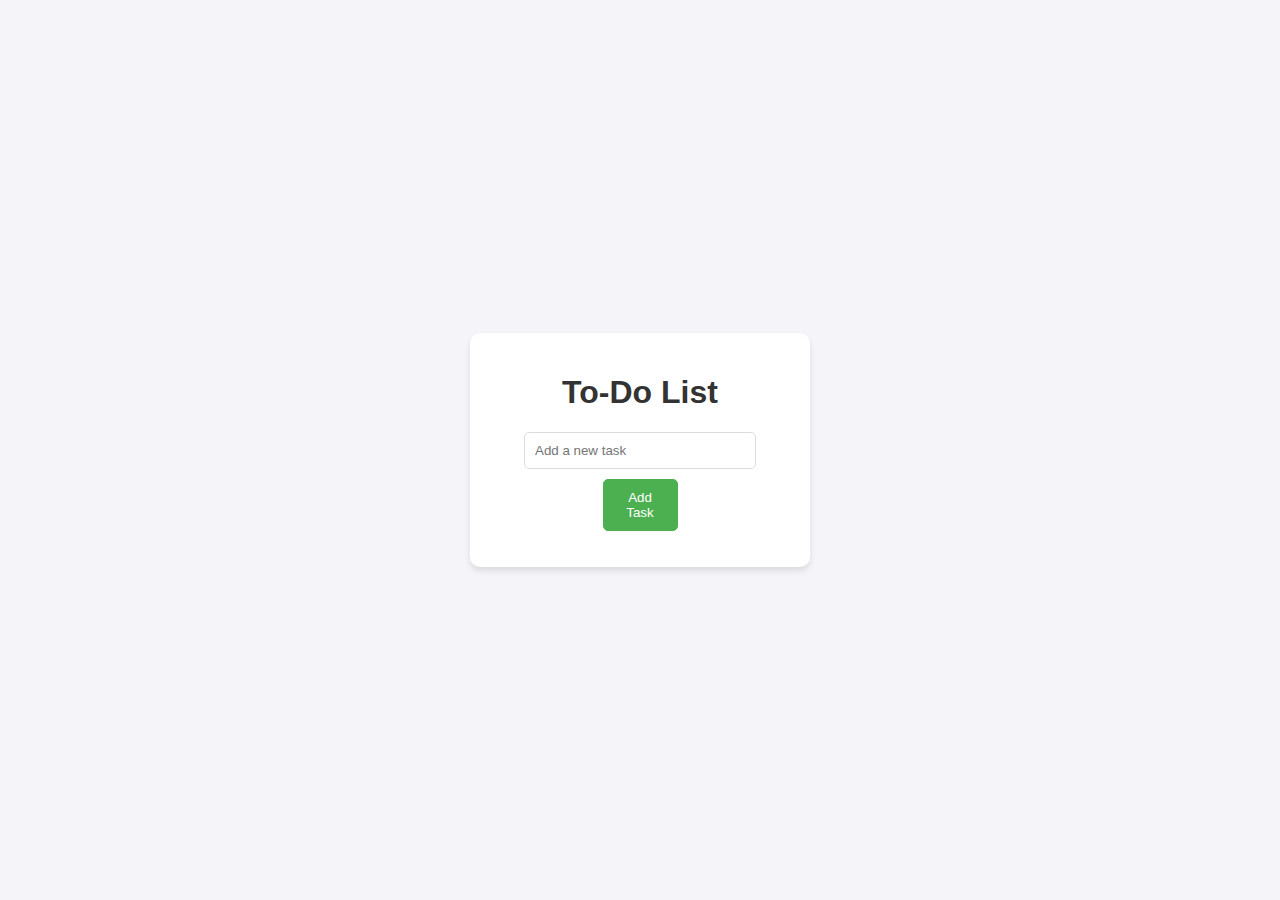
==== todo/index.html @ 935cbee1 "Add files via upload" ====
<!DOCTYPE html>
<html lang="en">
<head>
    <meta charset="UTF-8">
    <meta name="viewport" content="width=device-width, initial-scale=1.0">
    <title>To-Do List App</title>
    <link rel="stylesheet" href="styles.css">
</head>
<body>
    <div class="container">
        <h1>To-Do List</h1>
        <input type="text" id="taskInput" placeholder="Add a new task">
        <button id="addTaskButton">Add Task</button>
        <ul id="taskList"></ul>
    </div>

    <script src="script.js"></script>
</body>
</html>
---- todo/styles.css ----
body {
    font-family: Arial, sans-serif;
    background-color: #f4f4f9;
    margin: 0;
    padding: 0;
    display: flex;
    justify-content: center;
    align-items: center;
    height: 100vh;
}

.container {
    text-align: center;
    background-color: white;
    border-radius: 10px;
    padding: 20px;
    box-shadow: 0 4px 6px rgba(0, 0, 0, 0.1);
    width: 300px;
}

h1 {
    color: #333;
}

input {
    padding: 10px;
    width: 70%;
    margin-bottom: 10px;
    border: 1px solid #ddd;
    border-radius: 5px;
    outline: none;
}

button {
    padding: 10px;
    width: 25%;
    border: 1px solid #4CAF50;
    background-color: #4CAF50;
    color: white;
    border-radius: 5px;
    cursor: pointer;
}

button:hover {
    background-color: #45a049;
}

ul {
    list-style-type: none;
    padding: 0;
}

li {
    padding: 8px;
    margin: 5px 0;
    background-color: #f9f9f9;
    border-radius: 5px;
    display: flex;
    justify-content: space-between;
    align-items: center;
}

li.completed {
    text-decoration: line-through;
    background-color: #d3ffd3;
}

.deleteButton {
    background-color: #f44336;
    color: white;
    border: none;
    border-radius: 50%;
    padding: 5px 10px;
    cursor: pointer;
}

.deleteButton:hover {
    background-color: #e53935;
}
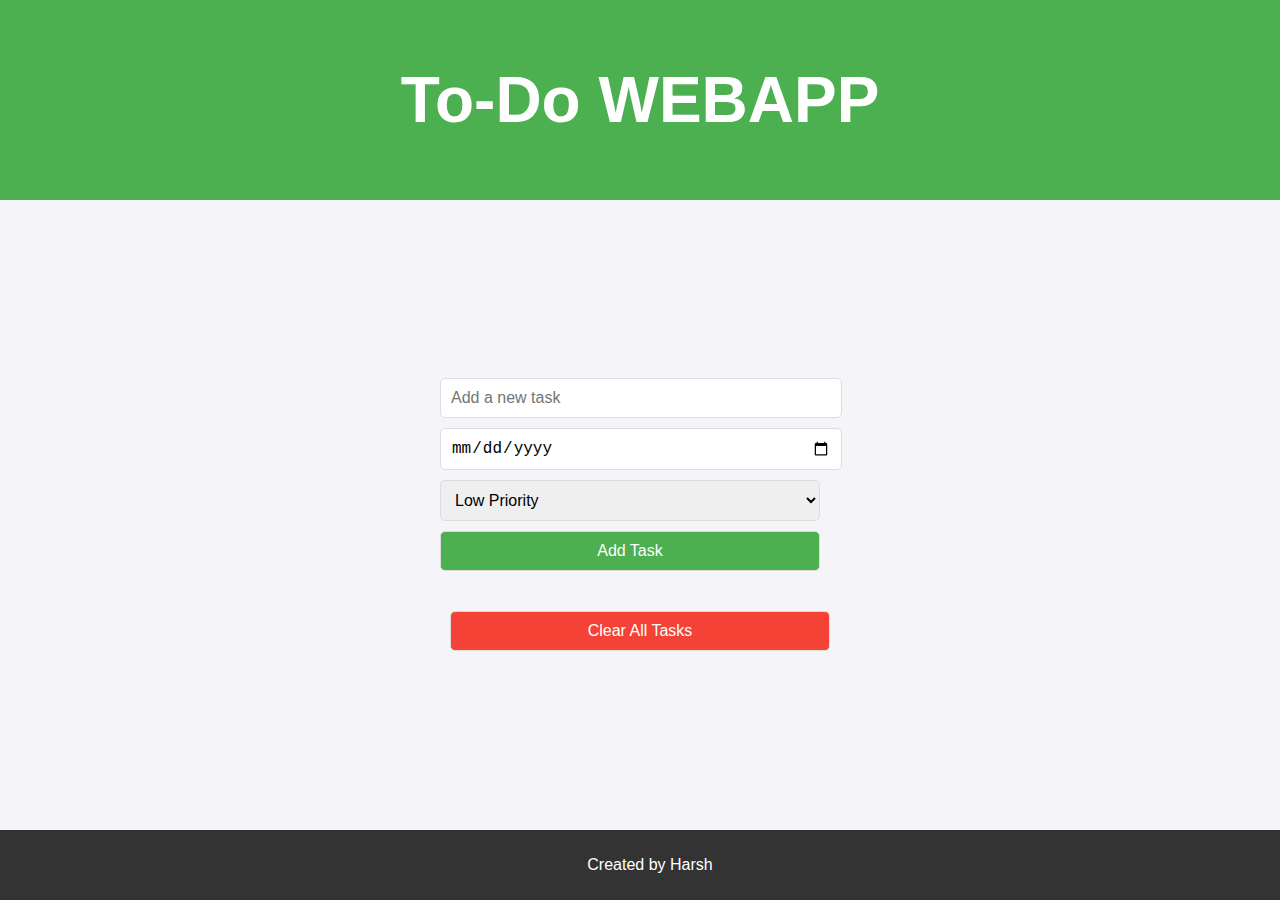
==== commit 32c6bf17: "Add files via upload" ====
--- a/todo/index.html
+++ b/todo/index.html
@@ -3,16 +3,33 @@
 <head>
     <meta charset="UTF-8">
     <meta name="viewport" content="width=device-width, initial-scale=1.0">
-    <title>To-Do List App</title>
+    <title>Advanced To-Do List App</title>
     <link rel="stylesheet" href="styles.css">
 </head>
 <body>
-    <div class="container">
-        <h1>To-Do List</h1>
-        <input type="text" id="taskInput" placeholder="Add a new task">
-        <button id="addTaskButton">Add Task</button>
+    <header>
+        <h1> To-Do WEBAPP</h1>
+    </header>
+
+    <main class="container">
+        <div class="task-input-container">
+            <input type="text" id="taskInput" placeholder="Add a new task">
+            <input type="date" id="dueDate" placeholder="Due Date">
+            <select id="prioritySelect">
+                <option value="low">Low Priority</option>
+                <option value="medium">Medium Priority</option>
+                <option value="high">High Priority</option>
+            </select>
+            <button id="addTaskButton">Add Task</button>
+        </div>
         <ul id="taskList"></ul>
-    </div>
+
+        <button id="clearTasksButton" class="clearButton">Clear All Tasks</button>
+    </main>
+
+    <footer>
+        <p>Created by Harsh</p>
+    </footer>
 
     <script src="script.js"></script>
 </body>
--- a/todo/styles.css
+++ b/todo/styles.css
@@ -1,43 +1,65 @@
+/* General styles */
 body {
-    font-family: Arial, sans-serif;
+    font-family: 'Arial', sans-serif;
     background-color: #f4f4f9;
     margin: 0;
     padding: 0;
     display: flex;
-    justify-content: center;
-    align-items: center;
+    flex-direction: column;
+    justify-content: space-between;
     height: 100vh;
 }
 
-.container {
+header {
+    background-color: #4CAF50;
+    color: white;
     text-align: center;
-    background-color: white;
-    border-radius: 10px;
     padding: 20px;
-    box-shadow: 0 4px 6px rgba(0, 0, 0, 0.1);
-    width: 300px;
+    font-size: 2rem;
 }
 
-h1 {
-    color: #333;
+footer {
+    background-color: #333;
+    color: white;
+    text-align: center;
+    padding: 10px;
+    position: relative;
+    bottom: 0;
+    width: 100%;
 }
 
-input {
+.container {
+    flex-grow: 1;
+    display: flex;
+    flex-direction: column;
+    align-items: center;
+    justify-content: center;
+    padding: 20px;
+}
+
+.task-input-container {
+    display: flex;
+    flex-direction: column;
+    gap: 10px;
+    margin-bottom: 20px;
+    width: 100%;
+    max-width: 400px;
+    text-align: center;
+}
+
+input, select, button {
     padding: 10px;
-    width: 70%;
-    margin-bottom: 10px;
+    border-radius: 5px;
     border: 1px solid #ddd;
-    border-radius: 5px;
     outline: none;
+    width: 100%;
+    max-width: 380px;
+    font-size: 1rem;
 }
 
 button {
-    padding: 10px;
-    width: 25%;
-    border: 1px solid #4CAF50;
     background-color: #4CAF50;
     color: white;
-    border-radius: 5px;
     cursor: pointer;
 }
 
@@ -45,19 +67,35 @@
     background-color: #45a049;
 }
 
+#clearTasksButton {
+    background-color: #f44336;
+    margin-top: 20px;
+    width: 100%;
+    max-width: 380px;
+}
+
+#clearTasksButton:hover {
+    background-color: #e53935;
+}
+
 ul {
     list-style-type: none;
     padding: 0;
+    margin: 0;
+    width: 100%;
+    max-width: 400px;
+    text-align: left;
 }
 
 li {
-    padding: 8px;
+    padding: 10px;
     margin: 5px 0;
     background-color: #f9f9f9;
     border-radius: 5px;
     display: flex;
     justify-content: space-between;
     align-items: center;
+    transition: all 0.3s ease;
 }
 
 li.completed {
@@ -65,15 +103,28 @@
     background-color: #d3ffd3;
 }
 
-.deleteButton {
+li.low {
+    border-left: 5px solid #4CAF50;
+}
+
+li.medium {
+    border-left: 5px solid #FFEB3B;
+}
+
+li.high {
+    border-left: 5px solid #F44336;
+}
+
+.deleteButton, .editButton {
     background-color: #f44336;
     color: white;
     border: none;
     border-radius: 50%;
     padding: 5px 10px;
     cursor: pointer;
+    margin-left: 5px;
 }
 
-.deleteButton:hover {
+.deleteButton:hover, .editButton:hover {
     background-color: #e53935;
 }
